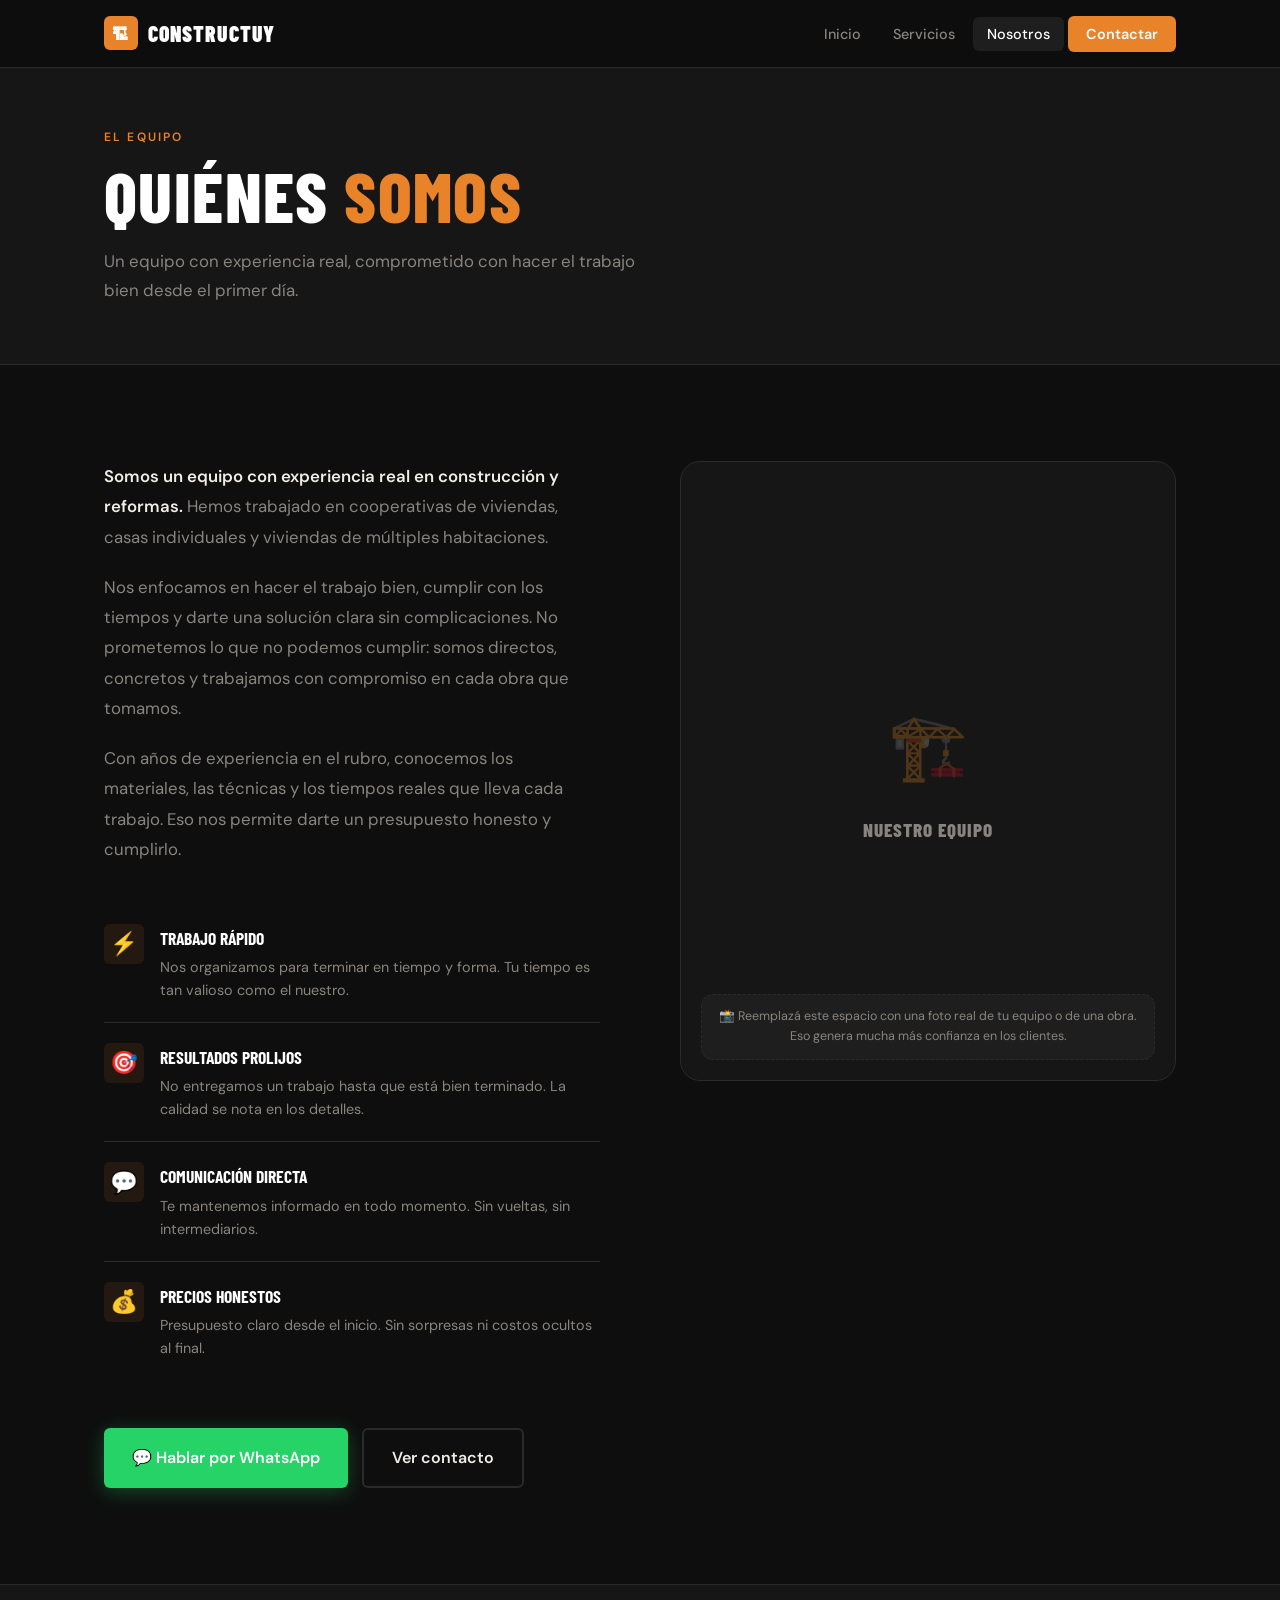
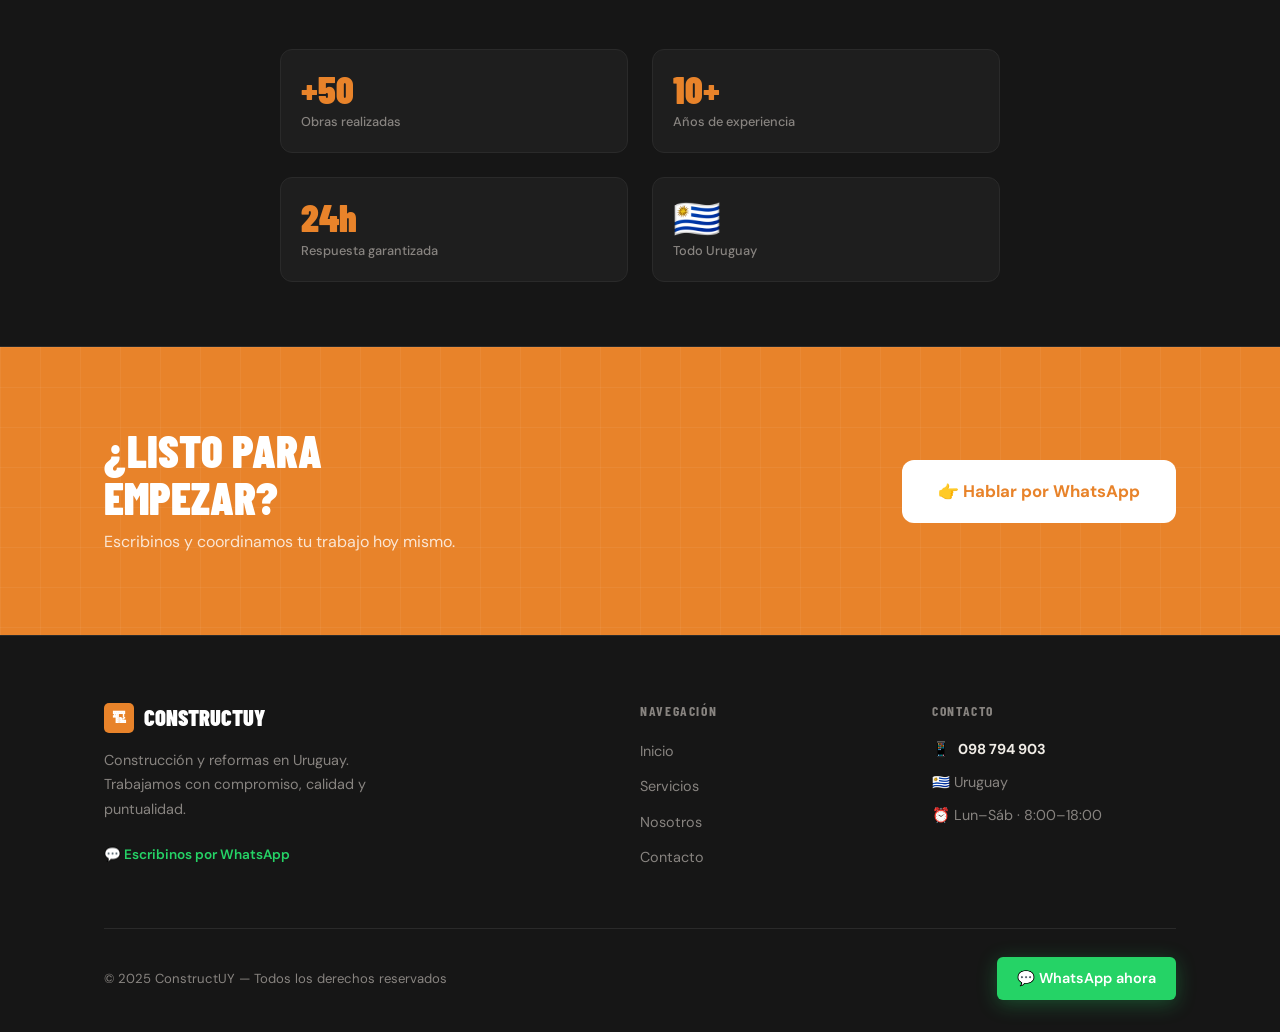
==== nosotros.html @ 4219b4ea "Add files via upload" ====
<!DOCTYPE html>
<html lang="es">
<head>
  <meta charset="UTF-8" />
  <meta name="viewport" content="width=device-width, initial-scale=1.0" />
  <meta name="description" content="Conocé al equipo de ConstructUY. Experiencia real en construcción y reformas en Uruguay." />
  <title>Nosotros — ConstructUY</title>
  <link rel="stylesheet" href="styles.css" />
  <link rel="preconnect" href="https://fonts.googleapis.com" />
  <link rel="preconnect" href="https://fonts.gstatic.com" crossorigin />
</head>
<body>

  <!-- ════════════════════════════════════════
       NAVBAR
  ════════════════════════════════════════ -->
  <input type="checkbox" id="nav-toggle" aria-hidden="true" />

  <nav class="navbar" role="navigation" aria-label="Navegación principal">
    <div class="container navbar__inner">

      <a href="index.html" class="navbar__logo" aria-label="Inicio">
        <span class="navbar__logo-icon">🏗</span>
        ConstructUY
      </a>

      <ul class="navbar__links" role="list">
        <li><a href="index.html">Inicio</a></li>
        <li><a href="servicios.html">Servicios</a></li>
        <li><a href="nosotros.html" class="active" aria-current="page">Nosotros</a></li>
        <li><a href="contacto.html" class="navbar__cta">Contactar</a></li>
      </ul>

      <label for="nav-toggle" class="navbar__hamburger" aria-label="Abrir menú">
        <span></span>
        <span></span>
        <span></span>
      </label>

    </div>
  </nav>


  <!-- ════════════════════════════════════════
       PAGE HERO
  ════════════════════════════════════════ -->
  <section class="page-hero">
    <div class="container animate-in">
      <p class="section-label">El equipo</p>
      <h1 class="section-title" style="font-size: clamp(2.8rem, 6vw, 4.4rem);">
        Quiénes <span>somos</span>
      </h1>
      <p class="section-subtitle">
        Un equipo con experiencia real, comprometido con hacer el trabajo
        bien desde el primer día.
      </p>
    </div>
  </section>


  <!-- ════════════════════════════════════════
       CONTENIDO PRINCIPAL — NOSOTROS
  ════════════════════════════════════════ -->
  <section class="section">
    <div class="container">
      <div class="about-full__grid">

        <!-- Columna izquierda: texto y valores -->
        <div class="animate-in">

          <div class="about-full__text">
            <p>
              <strong>Somos un equipo con experiencia real en construcción y reformas.</strong>
              Hemos trabajado en cooperativas de viviendas, casas individuales
              y viviendas de múltiples habitaciones.
            </p>
            <p>
              Nos enfocamos en hacer el trabajo bien, cumplir con los tiempos
              y darte una solución clara sin complicaciones. No prometemos
              lo que no podemos cumplir: somos directos, concretos y trabajamos
              con compromiso en cada obra que tomamos.
            </p>
            <p>
              Con años de experiencia en el rubro, conocemos los materiales,
              las técnicas y los tiempos reales que lleva cada trabajo.
              Eso nos permite darte un presupuesto honesto y cumplirlo.
            </p>
          </div>

          <!-- Lista de valores -->
          <div class="values-list" style="margin-top: 40px;">

            <div class="value-item">
              <div class="value-item__icon">⚡</div>
              <div>
                <div class="value-item__title">Trabajo rápido</div>
                <p class="value-item__text">
                  Nos organizamos para terminar en tiempo y forma.
                  Tu tiempo es tan valioso como el nuestro.
                </p>
              </div>
            </div>

            <div class="value-item">
              <div class="value-item__icon">🎯</div>
              <div>
                <div class="value-item__title">Resultados prolijos</div>
                <p class="value-item__text">
                  No entregamos un trabajo hasta que está bien terminado.
                  La calidad se nota en los detalles.
                </p>
              </div>
            </div>

            <div class="value-item">
              <div class="value-item__icon">💬</div>
              <div>
                <div class="value-item__title">Comunicación directa</div>
                <p class="value-item__text">
                  Te mantenemos informado en todo momento. Sin vueltas,
                  sin intermediarios.
                </p>
              </div>
            </div>

            <div class="value-item">
              <div class="value-item__icon">💰</div>
              <div>
                <div class="value-item__title">Precios honestos</div>
                <p class="value-item__text">
                  Presupuesto claro desde el inicio. Sin sorpresas ni
                  costos ocultos al final.
                </p>
              </div>
            </div>

          </div><!-- /values-list -->

          <!-- CTA dentro de la página -->
          <div style="margin-top: 48px; display: flex; gap: 14px; flex-wrap: wrap;">
            <a
              href="https://wa.me/598098794903?text=Hola,%20quiero%20hacer%20una%20consulta"
              target="_blank"
              rel="noopener noreferrer"
              class="btn btn-wa"
            >
              💬 Hablar por WhatsApp
            </a>
            <a href="contacto.html" class="btn btn-secondary">
              Ver contacto
            </a>
          </div>

        </div><!-- /columna izquierda -->


        <!-- Columna derecha: imagen placeholder (para agregar foto del equipo) -->
        <div class="about-full__image animate-in animate-in--delay-2">

          <!-- Placeholder decorativo -->
          <div class="about-full__image-placeholder">
            <span class="big-icon">🏗️</span>
            <p style="font-family: var(--font-display); font-size: 1.2rem; font-weight: 800; text-transform: uppercase; color: var(--color-muted); letter-spacing: .05em;">
              Nuestro equipo
            </p>
          </div>

          <!-- Hint para el dueño de la web -->
          <div class="img-hint">
            📸 Reemplazá este espacio con una foto real de tu equipo o de una obra.
            Eso genera mucha más confianza en los clientes.
          </div>

        </div>

      </div>
    </div>
  </section>


  <!-- ════════════════════════════════════════
       ESTADÍSTICAS
  ════════════════════════════════════════ -->
  <section class="section--tight" style="background: var(--color-surface); border-top: 1px solid var(--color-border); border-bottom: 1px solid var(--color-border);">
    <div class="container">
      <div class="about-snippet__stats animate-in" style="max-width: 720px; margin: 0 auto;">
        <div class="stat">
          <div class="stat__number">+50</div>
          <div class="stat__label">Obras realizadas</div>
        </div>
        <div class="stat">
          <div class="stat__number">10+</div>
          <div class="stat__label">Años de experiencia</div>
        </div>
        <div class="stat">
          <div class="stat__number">24h</div>
          <div class="stat__label">Respuesta garantizada</div>
        </div>
        <div class="stat">
          <div class="stat__number">🇺🇾</div>
          <div class="stat__label">Todo Uruguay</div>
        </div>
      </div>
    </div>
  </section>


  <!-- ════════════════════════════════════════
       CTA BAND
  ════════════════════════════════════════ -->
  <section class="cta-band" aria-label="Llamada a la acción">
    <div class="container">
      <div class="cta-band__inner">
        <div>
          <h2 class="cta-band__title">¿Listo para<br>empezar?</h2>
          <p class="cta-band__text">
            Escribinos y coordinamos tu trabajo hoy mismo.
          </p>
        </div>
        <a
          href="https://wa.me/598098794903?text=Hola,%20quiero%20coordinar%20un%20trabajo"
          target="_blank"
          rel="noopener noreferrer"
          class="cta-band__btn"
        >
          👉 Hablar por WhatsApp
        </a>
      </div>
    </div>
  </section>


  <!-- ════════════════════════════════════════
       FOOTER
  ════════════════════════════════════════ -->
  <footer class="footer">
    <div class="container">
      <div class="footer__grid">

        <div>
          <div class="footer__brand-name">
            <span class="footer__brand-icon">🏗</span>
            ConstructUY
          </div>
          <p class="footer__brand-text">
            Construcción y reformas en Uruguay.
            Trabajamos con compromiso, calidad y puntualidad.
          </p>
          <a
            href="https://wa.me/598098794903"
            target="_blank"
            rel="noopener noreferrer"
            class="footer__wa"
          >
            💬 Escribinos por WhatsApp
          </a>
        </div>

        <div>
          <p class="footer__heading">Navegación</p>
          <ul class="footer__links" role="list">
            <li><a href="index.html">Inicio</a></li>
            <li><a href="servicios.html">Servicios</a></li>
            <li><a href="nosotros.html">Nosotros</a></li>
            <li><a href="contacto.html">Contacto</a></li>
          </ul>
        </div>

        <div>
          <p class="footer__heading">Contacto</p>
          <div class="footer__contact-item">📱 <strong>098 794 903</strong></div>
          <div class="footer__contact-item">🇺🇾 Uruguay</div>
          <div class="footer__contact-item">⏰ Lun–Sáb · 8:00–18:00</div>
        </div>

      </div>

      <div class="footer__bottom">
        <p class="footer__copy">© 2025 ConstructUY — Todos los derechos reservados</p>
        <a
          href="https://wa.me/598098794903?text=Hola,%20quiero%20un%20presupuesto"
          target="_blank"
          rel="noopener noreferrer"
          class="btn btn-wa"
          style="padding:10px 20px; font-size:.9rem;"
        >
          💬 WhatsApp ahora
        </a>
      </div>

    </div>
  </footer>

</body>
</html>
---- styles.css ----
/* ============================================================
   CONSTRUCCIÓN UY — styles.css
   Diseño: Industrial Refinado
   Fuentes: Barlow Condensed (titulares) + DM Sans (cuerpo)
   ============================================================ */

/* ── Google Fonts ── */
@import url('https://fonts.googleapis.com/css2?family=Barlow+Condensed:wght@400;600;700;800;900&family=DM+Sans:wght@300;400;500;600&display=swap');

/* ══════════════════════════════════════════
   1. VARIABLES & RESET
══════════════════════════════════════════ */
:root {
  --color-bg:        #0e0e0e;
  --color-surface:   #161616;
  --color-surface2:  #1e1e1e;
  --color-border:    #2a2a2a;
  --color-accent:    #e8832a;       /* naranja ámbar */
  --color-accent-dark: #c46b1a;
  --color-text:      #f0ece6;
  --color-muted:     #888480;
  --color-white:     #ffffff;

  --font-display:    'Barlow Condensed', sans-serif;
  --font-body:       'DM Sans', sans-serif;

  --radius-sm:  6px;
  --radius-md:  12px;
  --radius-lg:  20px;

  --shadow-sm:  0 2px 12px rgba(0,0,0,.4);
  --shadow-md:  0 8px 32px rgba(0,0,0,.5);
  --shadow-lg:  0 16px 60px rgba(0,0,0,.6);
  --shadow-accent: 0 4px 24px rgba(232,131,42,.35);

  --nav-h: 68px;
  --transition: .25s ease;
}

*, *::before, *::after {
  box-sizing: border-box;
  margin: 0;
  padding: 0;
}

html {
  scroll-behavior: smooth;
  font-size: 16px;
}

body {
  font-family: var(--font-body);
  background-color: var(--color-bg);
  color: var(--color-text);
  line-height: 1.6;
  -webkit-font-smoothing: antialiased;
  overflow-x: hidden;
}

img { display: block; max-width: 100%; }
a  { text-decoration: none; color: inherit; }
ul { list-style: none; }

/* ══════════════════════════════════════════
   2. UTILIDADES
══════════════════════════════════════════ */
.container {
  width: 100%;
  max-width: 1120px;
  margin: 0 auto;
  padding: 0 24px;
}

.section {
  padding: 96px 0;
}

.section--tight {
  padding: 64px 0;
}

.section-label {
  font-family: var(--font-body);
  font-size: .75rem;
  font-weight: 600;
  letter-spacing: .18em;
  text-transform: uppercase;
  color: var(--color-accent);
  margin-bottom: 12px;
}

.section-title {
  font-family: var(--font-display);
  font-size: clamp(2.2rem, 5vw, 3.4rem);
  font-weight: 800;
  line-height: 1.05;
  text-transform: uppercase;
  letter-spacing: .02em;
  color: var(--color-white);
}

.section-title span {
  color: var(--color-accent);
}

.section-subtitle {
  font-size: 1.05rem;
  color: var(--color-muted);
  max-width: 560px;
  margin-top: 14px;
  line-height: 1.7;
}

/* ══════════════════════════════════════════
   3. BOTONES
══════════════════════════════════════════ */
.btn {
  display: inline-flex;
  align-items: center;
  gap: 8px;
  font-family: var(--font-body);
  font-weight: 600;
  font-size: 1rem;
  border-radius: var(--radius-sm);
  padding: 15px 28px;
  cursor: pointer;
  border: none;
  transition: transform var(--transition),
              box-shadow var(--transition),
              background-color var(--transition),
              opacity var(--transition);
  white-space: nowrap;
}

/* Primario — acento */
.btn-primary {
  background: var(--color-accent);
  color: var(--color-white);
  box-shadow: var(--shadow-accent);
}
.btn-primary:hover {
  background: var(--color-accent-dark);
  transform: translateY(-2px);
  box-shadow: 0 8px 32px rgba(232,131,42,.5);
}

/* Secundario — outline */
.btn-secondary {
  background: transparent;
  color: var(--color-text);
  border: 2px solid var(--color-border);
}
.btn-secondary:hover {
  border-color: var(--color-accent);
  color: var(--color-accent);
  transform: translateY(-2px);
}

/* Grande — para CTAs principales */
.btn-lg {
  font-size: 1.1rem;
  padding: 18px 36px;
  border-radius: var(--radius-md);
}

/* WhatsApp */
.btn-wa {
  background: #25D366;
  color: var(--color-white);
  box-shadow: 0 4px 20px rgba(37,211,102,.3);
}
.btn-wa:hover {
  background: #1dba58;
  transform: translateY(-2px);
  box-shadow: 0 8px 28px rgba(37,211,102,.45);
}

/* Llamar */
.btn-call {
  background: var(--color-surface2);
  color: var(--color-text);
  border: 1px solid var(--color-border);
}
.btn-call:hover {
  border-color: var(--color-accent);
  color: var(--color-accent);
  transform: translateY(-2px);
}

/* ══════════════════════════════════════════
   4. NAVBAR
══════════════════════════════════════════ */
.navbar {
  position: fixed;
  top: 0;
  left: 0;
  right: 0;
  z-index: 1000;
  height: var(--nav-h);
  background: rgba(14,14,14,.92);
  backdrop-filter: blur(12px);
  -webkit-backdrop-filter: blur(12px);
  border-bottom: 1px solid var(--color-border);
  transition: background var(--transition);
}

.navbar__inner {
  display: flex;
  align-items: center;
  justify-content: space-between;
  height: 100%;
  gap: 24px;
}

/* Logo */
.navbar__logo {
  display: flex;
  align-items: center;
  gap: 10px;
  font-family: var(--font-display);
  font-weight: 900;
  font-size: 1.35rem;
  letter-spacing: .05em;
  text-transform: uppercase;
  color: var(--color-white);
  flex-shrink: 0;
}

.navbar__logo-icon {
  width: 34px;
  height: 34px;
  background: var(--color-accent);
  border-radius: 6px;
  display: flex;
  align-items: center;
  justify-content: center;
  font-size: 1rem;
  flex-shrink: 0;
}

/* Links */
.navbar__links {
  display: flex;
  align-items: center;
  gap: 4px;
}

.navbar__links a {
  font-size: .9rem;
  font-weight: 500;
  color: var(--color-muted);
  padding: 8px 14px;
  border-radius: var(--radius-sm);
  transition: color var(--transition), background var(--transition);
}

.navbar__links a:hover,
.navbar__links a.active {
  color: var(--color-white);
  background: var(--color-surface2);
}

/* CTA navbar */
.navbar__cta {
  background: var(--color-accent);
  color: var(--color-white) !important;
  padding: 9px 18px !important;
  border-radius: var(--radius-sm) !important;
  font-weight: 600 !important;
}

.navbar__cta:hover {
  background: var(--color-accent-dark) !important;
  color: var(--color-white) !important;
}

/* Hamburger — solo mobile */
.navbar__hamburger {
  display: none;
  flex-direction: column;
  gap: 5px;
  cursor: pointer;
  padding: 6px;
  background: none;
  border: none;
}

.navbar__hamburger span {
  display: block;
  width: 24px;
  height: 2px;
  background: var(--color-text);
  border-radius: 2px;
  transition: transform var(--transition), opacity var(--transition);
}

/* Mobile nav — usando checkbox hack (sin JS) */
#nav-toggle { display: none; }

@media (max-width: 767px) {
  .navbar__hamburger {
    display: flex;
  }

  .navbar__links {
    position: fixed;
    top: var(--nav-h);
    left: 0;
    right: 0;
    background: rgba(14,14,14,.97);
    backdrop-filter: blur(12px);
    flex-direction: column;
    align-items: stretch;
    gap: 4px;
    padding: 16px;
    border-bottom: 1px solid var(--color-border);
    transform: translateY(-110%);
    transition: transform .3s ease;
  }

  #nav-toggle:checked ~ .navbar__inner .navbar__links {
    transform: translateY(0);
  }

  /* Animar hamburger → X */
  #nav-toggle:checked ~ .navbar__inner .navbar__hamburger span:nth-child(1) {
    transform: translateY(7px) rotate(45deg);
  }
  #nav-toggle:checked ~ .navbar__inner .navbar__hamburger span:nth-child(2) {
    opacity: 0;
  }
  #nav-toggle:checked ~ .navbar__inner .navbar__hamburger span:nth-child(3) {
    transform: translateY(-7px) rotate(-45deg);
  }

  .navbar__links a {
    padding: 13px 16px;
    font-size: 1rem;
    border-radius: var(--radius-sm);
  }

  .navbar__cta {
    text-align: center;
    margin-top: 8px;
  }
}

/* ══════════════════════════════════════════
   5. HERO
══════════════════════════════════════════ */
.hero {
  position: relative;
  padding-top: calc(var(--nav-h) + 80px);
  padding-bottom: 96px;
  overflow: hidden;
  min-height: 100svh;
  display: flex;
  align-items: center;
}

/* Fondo con patrón de rejilla */
.hero::before {
  content: '';
  position: absolute;
  inset: 0;
  background-image:
    linear-gradient(rgba(232,131,42,.04) 1px, transparent 1px),
    linear-gradient(90deg, rgba(232,131,42,.04) 1px, transparent 1px);
  background-size: 48px 48px;
  pointer-events: none;
}

/* Gradiente de viñeta */
.hero::after {
  content: '';
  position: absolute;
  inset: 0;
  background: radial-gradient(ellipse 70% 60% at 60% 50%,
    transparent 0%,
    rgba(14,14,14,.8) 70%,
    var(--color-bg) 100%);
  pointer-events: none;
}

/* Blob de luz naranja */
.hero__glow {
  position: absolute;
  top: 10%;
  right: -5%;
  width: min(600px, 80vw);
  height: min(600px, 80vw);
  border-radius: 50%;
  background: radial-gradient(circle, rgba(232,131,42,.12) 0%, transparent 70%);
  pointer-events: none;
  animation: glow-pulse 6s ease-in-out infinite;
}

@keyframes glow-pulse {
  0%, 100% { opacity: 1; transform: scale(1); }
  50%       { opacity: .7; transform: scale(1.08); }
}

.hero__content {
  position: relative;
  z-index: 1;
  max-width: 720px;
}

/* Etiqueta animada */
.hero__badge {
  display: inline-flex;
  align-items: center;
  gap: 8px;
  background: rgba(232,131,42,.12);
  border: 1px solid rgba(232,131,42,.25);
  color: var(--color-accent);
  font-size: .78rem;
  font-weight: 600;
  letter-spacing: .12em;
  text-transform: uppercase;
  padding: 7px 14px;
  border-radius: 100px;
  margin-bottom: 28px;
  animation: fade-up .6s ease both;
}

.hero__badge::before {
  content: '';
  width: 7px;
  height: 7px;
  border-radius: 50%;
  background: var(--color-accent);
  animation: blink 1.6s ease infinite;
}

@keyframes blink {
  0%, 100% { opacity: 1; }
  50%       { opacity: .3; }
}

.hero__title {
  font-family: var(--font-display);
  font-size: clamp(2.8rem, 7vw, 5.4rem);
  font-weight: 900;
  text-transform: uppercase;
  line-height: .97;
  letter-spacing: .01em;
  color: var(--color-white);
  margin-bottom: 24px;
  animation: fade-up .6s .1s ease both;
}

.hero__title em {
  font-style: normal;
  color: var(--color-accent);
}

.hero__subtitle {
  font-size: clamp(1rem, 2.5vw, 1.2rem);
  color: var(--color-muted);
  max-width: 520px;
  line-height: 1.7;
  margin-bottom: 40px;
  animation: fade-up .6s .2s ease both;
}

.hero__actions {
  display: flex;
  flex-wrap: wrap;
  gap: 14px;
  align-items: center;
  margin-bottom: 40px;
  animation: fade-up .6s .3s ease both;
}

.hero__trust {
  display: flex;
  align-items: center;
  gap: 10px;
  font-size: .85rem;
  color: var(--color-muted);
  animation: fade-up .6s .4s ease both;
}

.hero__trust::before {
  content: '';
  display: block;
  width: 28px;
  height: 1px;
  background: var(--color-border);
}

.hero__trust strong {
  color: var(--color-text);
}

/* ══════════════════════════════════════════
   6. SERVICIOS (CARDS)
══════════════════════════════════════════ */
.services-grid {
  display: grid;
  grid-template-columns: repeat(auto-fit, minmax(280px, 1fr));
  gap: 20px;
  margin-top: 52px;
}

.service-card {
  background: var(--color-surface);
  border: 1px solid var(--color-border);
  border-radius: var(--radius-lg);
  padding: 36px 32px;
  transition: transform var(--transition),
              border-color var(--transition),
              box-shadow var(--transition);
  position: relative;
  overflow: hidden;
}

/* Línea decorativa superior */
.service-card::before {
  content: '';
  position: absolute;
  top: 0;
  left: 0;
  right: 0;
  height: 3px;
  background: var(--color-accent);
  transform: scaleX(0);
  transition: transform .35s ease;
  border-radius: var(--radius-lg) var(--radius-lg) 0 0;
}

.service-card:hover {
  transform: translateY(-6px);
  border-color: rgba(232,131,42,.3);
  box-shadow: var(--shadow-md);
}

.service-card:hover::before {
  transform: scaleX(1);
}

.service-card__icon {
  width: 52px;
  height: 52px;
  background: rgba(232,131,42,.1);
  border-radius: var(--radius-md);
  display: flex;
  align-items: center;
  justify-content: center;
  font-size: 1.5rem;
  margin-bottom: 20px;
  transition: background var(--transition);
}

.service-card:hover .service-card__icon {
  background: rgba(232,131,42,.2);
}

.service-card__title {
  font-family: var(--font-display);
  font-size: 1.6rem;
  font-weight: 800;
  text-transform: uppercase;
  letter-spacing: .03em;
  color: var(--color-white);
  margin-bottom: 12px;
}

.service-card__text {
  font-size: .95rem;
  color: var(--color-muted);
  line-height: 1.7;
}

/* ══════════════════════════════════════════
   7. CTA BAND (franja de conversión)
══════════════════════════════════════════ */
.cta-band {
  background: var(--color-accent);
  padding: 80px 0;
  position: relative;
  overflow: hidden;
}

.cta-band::before {
  content: '';
  position: absolute;
  inset: 0;
  background-image:
    linear-gradient(rgba(255,255,255,.05) 1px, transparent 1px),
    linear-gradient(90deg, rgba(255,255,255,.05) 1px, transparent 1px);
  background-size: 40px 40px;
  pointer-events: none;
}

.cta-band__inner {
  position: relative;
  z-index: 1;
  display: flex;
  flex-wrap: wrap;
  align-items: center;
  justify-content: space-between;
  gap: 32px;
}

.cta-band__title {
  font-family: var(--font-display);
  font-size: clamp(1.8rem, 4vw, 2.8rem);
  font-weight: 900;
  text-transform: uppercase;
  line-height: 1.05;
  color: var(--color-white);
}

.cta-band__text {
  font-size: 1rem;
  color: rgba(255,255,255,.8);
  margin-top: 8px;
  max-width: 420px;
}

.cta-band__btn {
  background: var(--color-white);
  color: var(--color-accent);
  font-weight: 700;
  padding: 18px 36px;
  border-radius: var(--radius-md);
  font-size: 1.05rem;
  flex-shrink: 0;
  transition: transform var(--transition), box-shadow var(--transition);
}

.cta-band__btn:hover {
  transform: translateY(-3px);
  box-shadow: 0 10px 32px rgba(0,0,0,.25);
}

/* ══════════════════════════════════════════
   8. ABOUT SNIPPET (inicio)
══════════════════════════════════════════ */
.about-snippet {
  background: var(--color-surface);
  border-top: 1px solid var(--color-border);
  border-bottom: 1px solid var(--color-border);
}

.about-snippet__inner {
  display: grid;
  grid-template-columns: 1fr 1fr;
  gap: 80px;
  align-items: center;
}

.about-snippet__stats {
  display: grid;
  grid-template-columns: 1fr 1fr;
  gap: 24px;
  margin-top: 36px;
}

.stat {
  padding: 20px;
  background: var(--color-surface2);
  border: 1px solid var(--color-border);
  border-radius: var(--radius-md);
}

.stat__number {
  font-family: var(--font-display);
  font-size: 2.4rem;
  font-weight: 900;
  color: var(--color-accent);
  line-height: 1;
}

.stat__label {
  font-size: .8rem;
  color: var(--color-muted);
  margin-top: 4px;
  font-weight: 500;
}

/* Bloque visual derecho */
.about-snippet__visual {
  position: relative;
  height: 340px;
  border-radius: var(--radius-lg);
  overflow: hidden;
  background: var(--color-surface2);
  border: 1px solid var(--color-border);
  display: flex;
  align-items: center;
  justify-content: center;
}

.about-snippet__visual-bg {
  position: absolute;
  inset: 0;
  background:
    repeating-linear-gradient(
      45deg,
      transparent,
      transparent 28px,
      rgba(232,131,42,.04) 28px,
      rgba(232,131,42,.04) 29px
    );
}

.about-snippet__visual-content {
  position: relative;
  text-align: center;
  padding: 32px;
}

.about-snippet__visual-content p {
  font-family: var(--font-display);
  font-size: 4rem;
  font-weight: 900;
  text-transform: uppercase;
  line-height: 1;
  color: rgba(232,131,42,.15);
  letter-spacing: .04em;
}

.about-snippet__visual-content strong {
  display: block;
  font-family: var(--font-display);
  font-size: 1.4rem;
  font-weight: 800;
  text-transform: uppercase;
  color: var(--color-accent);
  letter-spacing: .08em;
  margin-top: 8px;
}

/* ══════════════════════════════════════════
   9. PÁGINA: SERVICIOS (detalle)
══════════════════════════════════════════ */
.page-hero {
  padding-top: calc(var(--nav-h) + 60px);
  padding-bottom: 60px;
  border-bottom: 1px solid var(--color-border);
  background: var(--color-surface);
}

.services-detail {
  margin-top: 64px;
}

.service-detail-item {
  display: grid;
  grid-template-columns: 80px 1fr;
  gap: 32px;
  padding: 40px;
  background: var(--color-surface);
  border: 1px solid var(--color-border);
  border-radius: var(--radius-lg);
  margin-bottom: 20px;
  transition: border-color var(--transition), box-shadow var(--transition);
}

.service-detail-item:hover {
  border-color: rgba(232,131,42,.3);
  box-shadow: var(--shadow-sm);
}

.service-detail-item__num {
  font-family: var(--font-display);
  font-size: 3.5rem;
  font-weight: 900;
  color: rgba(232,131,42,.2);
  line-height: 1;
  padding-top: 4px;
}

.service-detail-item__title {
  font-family: var(--font-display);
  font-size: 2rem;
  font-weight: 800;
  text-transform: uppercase;
  letter-spacing: .03em;
  color: var(--color-white);
  margin-bottom: 12px;
}

.service-detail-item__text {
  font-size: 1rem;
  color: var(--color-muted);
  line-height: 1.75;
}

.service-detail-item__tags {
  display: flex;
  flex-wrap: wrap;
  gap: 8px;
  margin-top: 18px;
}

.tag {
  font-size: .75rem;
  font-weight: 600;
  letter-spacing: .08em;
  text-transform: uppercase;
  color: var(--color-accent);
  background: rgba(232,131,42,.1);
  border: 1px solid rgba(232,131,42,.2);
  padding: 5px 12px;
  border-radius: 100px;
}

/* ══════════════════════════════════════════
   10. PÁGINA: NOSOTROS
══════════════════════════════════════════ */
.about-full__grid {
  display: grid;
  grid-template-columns: 1fr 1fr;
  gap: 80px;
  align-items: start;
}

.about-full__text p {
  font-size: 1.05rem;
  color: var(--color-muted);
  line-height: 1.8;
  margin-bottom: 20px;
}

.about-full__text p strong {
  color: var(--color-text);
  font-weight: 600;
}

.values-list {
  margin-top: 40px;
}

.value-item {
  display: flex;
  gap: 16px;
  padding: 20px 0;
  border-bottom: 1px solid var(--color-border);
}

.value-item:last-child {
  border-bottom: none;
}

.value-item__icon {
  font-size: 1.4rem;
  flex-shrink: 0;
  width: 40px;
  height: 40px;
  background: rgba(232,131,42,.1);
  border-radius: var(--radius-sm);
  display: flex;
  align-items: center;
  justify-content: center;
}

.value-item__title {
  font-family: var(--font-display);
  font-size: 1.1rem;
  font-weight: 700;
  text-transform: uppercase;
  color: var(--color-white);
  margin-bottom: 4px;
}

.value-item__text {
  font-size: .9rem;
  color: var(--color-muted);
  line-height: 1.6;
}

/* Imagen placeholder (nosotros) */
.about-full__image {
  position: sticky;
  top: calc(var(--nav-h) + 32px);
  background: var(--color-surface);
  border: 1px solid var(--color-border);
  border-radius: var(--radius-lg);
  overflow: hidden;
  aspect-ratio: 4/5;
  display: flex;
  flex-direction: column;
  align-items: center;
  justify-content: center;
  gap: 12px;
}

.about-full__image-placeholder {
  text-align: center;
  padding: 32px;
}

.about-full__image-placeholder .big-icon {
  font-size: 4rem;
  opacity: .25;
  display: block;
  margin-bottom: 16px;
}

.about-full__image-placeholder p {
  font-size: .85rem;
  color: var(--color-muted);
}

.img-hint {
  position: absolute;
  bottom: 20px;
  left: 20px;
  right: 20px;
  background: var(--color-surface2);
  border: 1px dashed var(--color-border);
  border-radius: var(--radius-md);
  padding: 12px 16px;
  font-size: .78rem;
  color: var(--color-muted);
  text-align: center;
}

/* ══════════════════════════════════════════
   11. PÁGINA: CONTACTO
══════════════════════════════════════════ */
.contact-grid {
  display: grid;
  grid-template-columns: 1fr 1fr;
  gap: 64px;
  align-items: start;
}

.contact-info {
  padding: 48px;
  background: var(--color-surface);
  border: 1px solid var(--color-border);
  border-radius: var(--radius-lg);
}

.contact-info__phone {
  font-family: var(--font-display);
  font-size: 2.8rem;
  font-weight: 900;
  color: var(--color-accent);
  letter-spacing: .03em;
  margin: 20px 0;
}

.contact-info__text {
  font-size: .95rem;
  color: var(--color-muted);
  line-height: 1.7;
  margin-bottom: 32px;
}

.contact-buttons {
  display: flex;
  flex-direction: column;
  gap: 12px;
}

.contact-buttons .btn {
  justify-content: center;
  font-size: 1.05rem;
  padding: 16px 24px;
}

/* Formulario */
.contact-form {
  background: var(--color-surface);
  border: 1px solid var(--color-border);
  border-radius: var(--radius-lg);
  padding: 48px;
}

.contact-form__title {
  font-family: var(--font-display);
  font-size: 1.6rem;
  font-weight: 800;
  text-transform: uppercase;
  color: var(--color-white);
  margin-bottom: 28px;
}

.form-group {
  margin-bottom: 20px;
}

.form-label {
  display: block;
  font-size: .83rem;
  font-weight: 600;
  letter-spacing: .08em;
  text-transform: uppercase;
  color: var(--color-muted);
  margin-bottom: 8px;
}

.form-input,
.form-textarea {
  width: 100%;
  background: var(--color-surface2);
  border: 1px solid var(--color-border);
  border-radius: var(--radius-sm);
  padding: 14px 18px;
  font-family: var(--font-body);
  font-size: .95rem;
  color: var(--color-text);
  transition: border-color var(--transition), box-shadow var(--transition);
  outline: none;
}

.form-input:focus,
.form-textarea:focus {
  border-color: var(--color-accent);
  box-shadow: 0 0 0 3px rgba(232,131,42,.12);
}

.form-input::placeholder,
.form-textarea::placeholder {
  color: var(--color-muted);
  opacity: .6;
}

.form-textarea {
  resize: vertical;
  min-height: 120px;
}

.form-submit {
  width: 100%;
  background: var(--color-accent);
  color: var(--color-white);
  border: none;
  padding: 16px 24px;
  border-radius: var(--radius-sm);
  font-family: var(--font-body);
  font-size: 1rem;
  font-weight: 600;
  cursor: pointer;
  transition: background var(--transition), transform var(--transition);
}

.form-submit:hover {
  background: var(--color-accent-dark);
  transform: translateY(-2px);
}

/* ══════════════════════════════════════════
   12. FOOTER
══════════════════════════════════════════ */
.footer {
  background: var(--color-surface);
  border-top: 1px solid var(--color-border);
  padding: 64px 0 32px;
}

.footer__grid {
  display: grid;
  grid-template-columns: 2fr 1fr 1fr;
  gap: 48px;
  margin-bottom: 48px;
}

.footer__brand-name {
  font-family: var(--font-display);
  font-size: 1.4rem;
  font-weight: 900;
  text-transform: uppercase;
  color: var(--color-white);
  margin-bottom: 12px;
  display: flex;
  align-items: center;
  gap: 10px;
}

.footer__brand-icon {
  width: 30px;
  height: 30px;
  background: var(--color-accent);
  border-radius: 5px;
  display: flex;
  align-items: center;
  justify-content: center;
  font-size: .9rem;
  flex-shrink: 0;
}

.footer__brand-text {
  font-size: .9rem;
  color: var(--color-muted);
  line-height: 1.7;
  max-width: 280px;
  margin-bottom: 20px;
}

.footer__heading {
  font-family: var(--font-display);
  font-size: .85rem;
  font-weight: 700;
  letter-spacing: .12em;
  text-transform: uppercase;
  color: var(--color-muted);
  margin-bottom: 16px;
}

.footer__links li {
  margin-bottom: 10px;
}

.footer__links a {
  font-size: .9rem;
  color: var(--color-muted);
  transition: color var(--transition);
}

.footer__links a:hover {
  color: var(--color-accent);
}

.footer__contact-item {
  display: flex;
  align-items: center;
  gap: 8px;
  font-size: .9rem;
  color: var(--color-muted);
  margin-bottom: 10px;
}

.footer__contact-item strong {
  color: var(--color-text);
}

.footer__bottom {
  border-top: 1px solid var(--color-border);
  padding-top: 28px;
  display: flex;
  align-items: center;
  justify-content: space-between;
  gap: 16px;
  flex-wrap: wrap;
}

.footer__copy {
  font-size: .82rem;
  color: var(--color-muted);
}

.footer__wa {
  display: inline-flex;
  align-items: center;
  gap: 7px;
  font-size: .85rem;
  font-weight: 600;
  color: #25D366;
  transition: opacity var(--transition);
}

.footer__wa:hover {
  opacity: .8;
}

/* ══════════════════════════════════════════
   13. ANIMACIONES GENERALES
══════════════════════════════════════════ */
@keyframes fade-up {
  from {
    opacity: 0;
    transform: translateY(28px);
  }
  to {
    opacity: 1;
    transform: translateY(0);
  }
}

/* Animación de entrada para secciones */
.animate-in {
  animation: fade-up .7s ease both;
}

.animate-in--delay-1 { animation-delay: .1s; }
.animate-in--delay-2 { animation-delay: .2s; }
.animate-in--delay-3 { animation-delay: .3s; }
.animate-in--delay-4 { animation-delay: .4s; }

/* ══════════════════════════════════════════
   14. DIVIDER
══════════════════════════════════════════ */
.divider {
  height: 1px;
  background: var(--color-border);
}

/* ══════════════════════════════════════════
   15. RESPONSIVE
══════════════════════════════════════════ */

/* Tablet */
@media (max-width: 900px) {
  .about-snippet__inner,
  .about-full__grid,
  .contact-grid {
    grid-template-columns: 1fr;
    gap: 48px;
  }

  .about-snippet__visual {
    height: 240px;
  }

  .footer__grid {
    grid-template-columns: 1fr 1fr;
  }

  .service-detail-item {
    grid-template-columns: 60px 1fr;
    gap: 20px;
    padding: 28px 24px;
  }
}

/* Mobile */
@media (max-width: 600px) {
  .section { padding: 64px 0; }
  .hero { padding-bottom: 64px; }

  .hero__title {
    font-size: 2.6rem;
  }

  .hero__actions {
    flex-direction: column;
    align-items: flex-start;
  }

  .hero__actions .btn {
    width: 100%;
    justify-content: center;
  }

  .services-grid {
    grid-template-columns: 1fr;
    gap: 16px;
  }

  .cta-band__inner {
    flex-direction: column;
    text-align: center;
  }

  .cta-band__btn {
    width: 100%;
    text-align: center;
    justify-content: center;
  }

  .about-snippet__stats {
    grid-template-columns: 1fr 1fr;
  }

  .footer__grid {
    grid-template-columns: 1fr;
    gap: 32px;
  }

  .footer__bottom {
    flex-direction: column;
    text-align: center;
  }

  .contact-info,
  .contact-form {
    padding: 28px 20px;
  }

  .service-detail-item {
    grid-template-columns: 1fr;
    gap: 12px;
  }

  .service-detail-item__num {
    font-size: 2rem;
  }
}
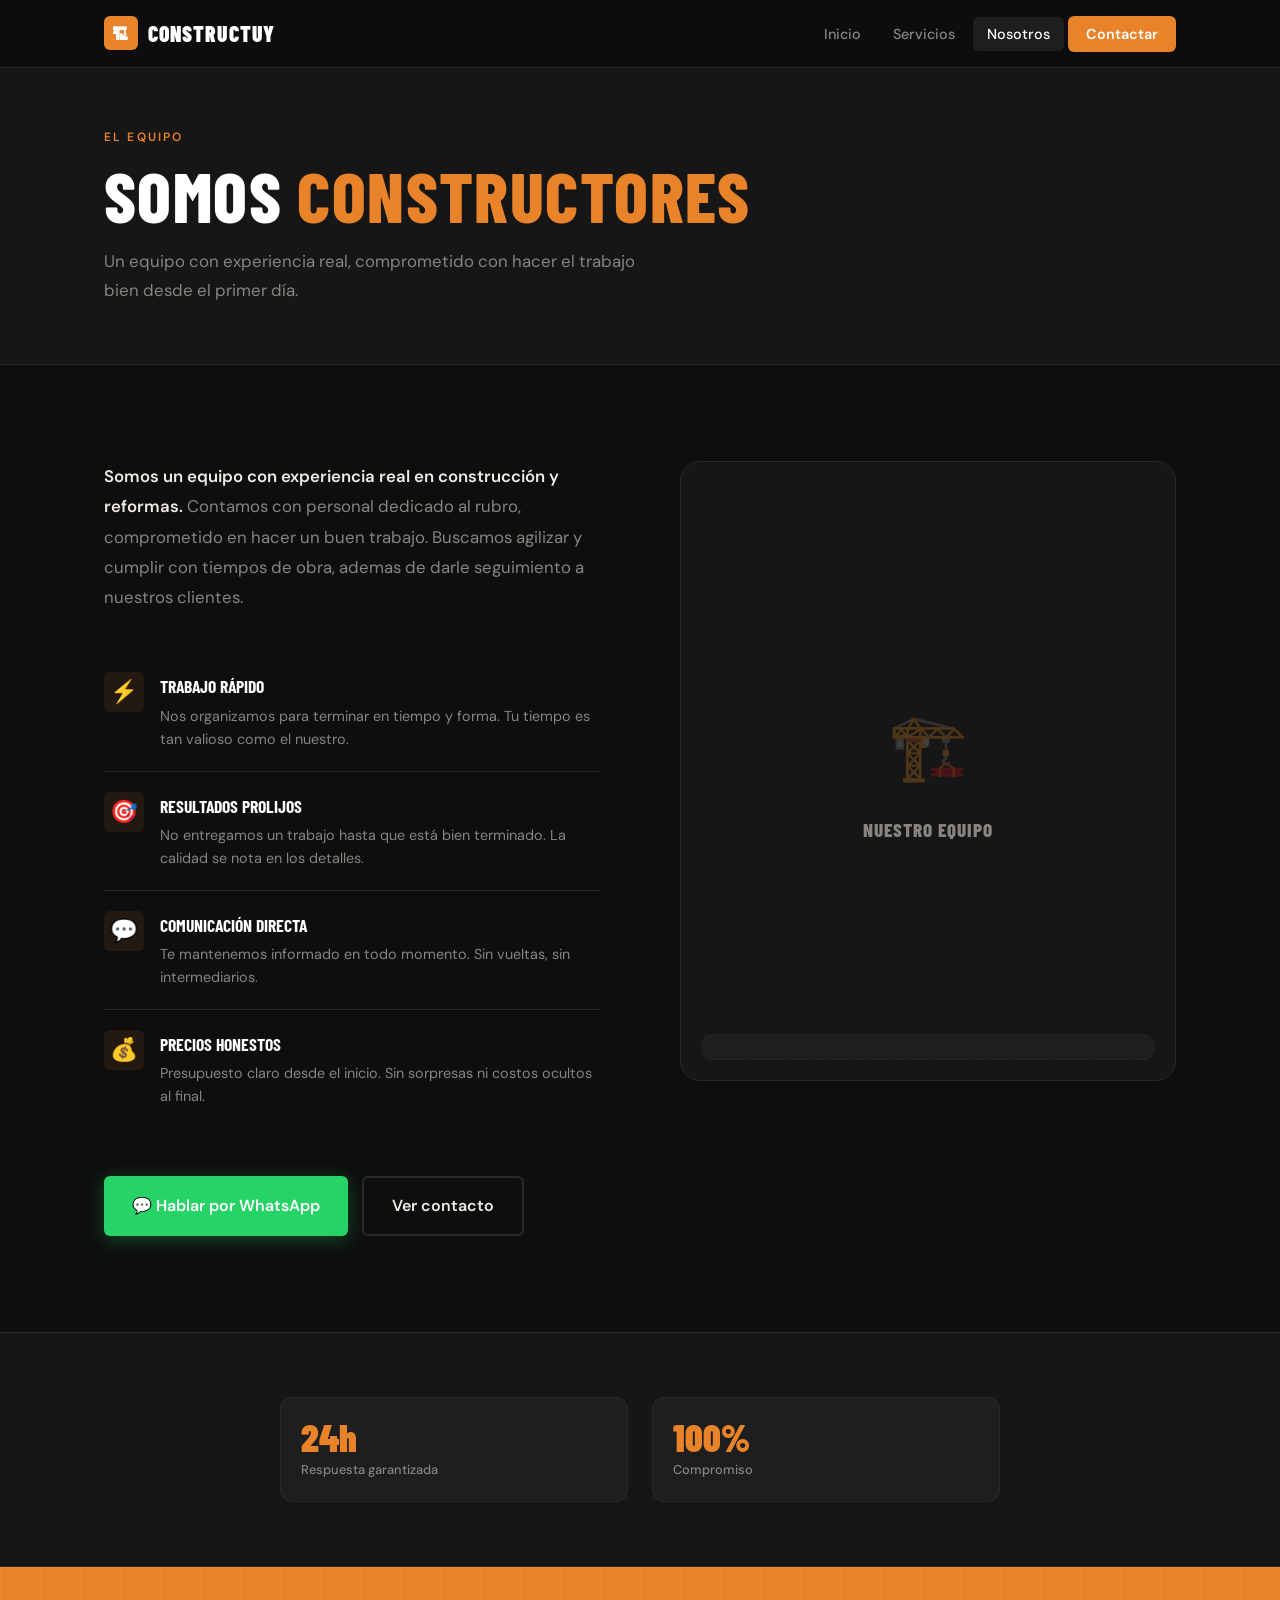
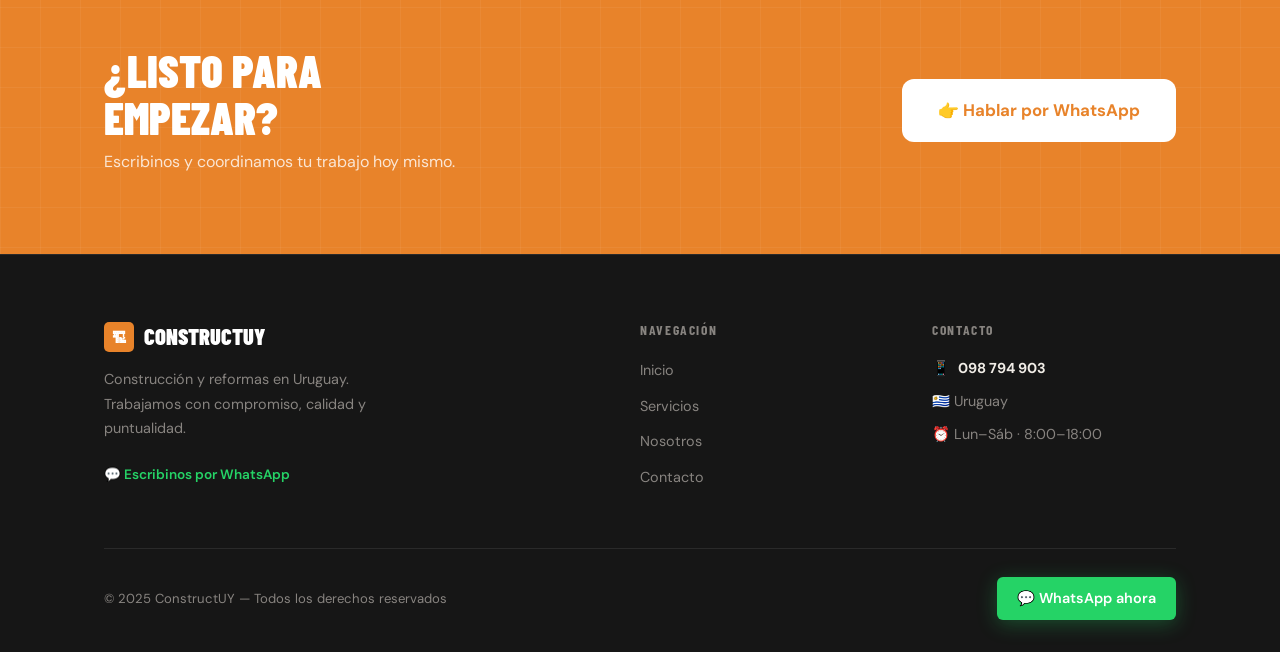
==== commit 03a3148c: "Add files via upload" ====
--- a/nosotros.html
+++ b/nosotros.html
@@ -48,7 +48,7 @@
     <div class="container animate-in">
       <p class="section-label">El equipo</p>
       <h1 class="section-title" style="font-size: clamp(2.8rem, 6vw, 4.4rem);">
-        Quiénes <span>somos</span>
+        Somos <span>constructores</span>
       </h1>
       <p class="section-subtitle">
         Un equipo con experiencia real, comprometido con hacer el trabajo
@@ -71,20 +71,10 @@
           <div class="about-full__text">
             <p>
               <strong>Somos un equipo con experiencia real en construcción y reformas.</strong>
-              Hemos trabajado en cooperativas de viviendas, casas individuales
-              y viviendas de múltiples habitaciones.
+             Contamos con personal dedicado al rubro, comprometido en hacer un buen trabajo.
+Buscamos agilizar y cumplir con tiempos de obra, ademas de darle seguimiento a nuestros clientes.
             </p>
-            <p>
-              Nos enfocamos en hacer el trabajo bien, cumplir con los tiempos
-              y darte una solución clara sin complicaciones. No prometemos
-              lo que no podemos cumplir: somos directos, concretos y trabajamos
-              con compromiso en cada obra que tomamos.
-            </p>
-            <p>
-              Con años de experiencia en el rubro, conocemos los materiales,
-              las técnicas y los tiempos reales que lleva cada trabajo.
-              Eso nos permite darte un presupuesto honesto y cumplirlo.
-            </p>
+           
           </div>
 
           <!-- Lista de valores -->
@@ -167,8 +157,6 @@
 
           <!-- Hint para el dueño de la web -->
           <div class="img-hint">
-            📸 Reemplazá este espacio con una foto real de tu equipo o de una obra.
-            Eso genera mucha más confianza en los clientes.
           </div>
 
         </div>
@@ -184,21 +172,13 @@
   <section class="section--tight" style="background: var(--color-surface); border-top: 1px solid var(--color-border); border-bottom: 1px solid var(--color-border);">
     <div class="container">
       <div class="about-snippet__stats animate-in" style="max-width: 720px; margin: 0 auto;">
-        <div class="stat">
-          <div class="stat__number">+50</div>
-          <div class="stat__label">Obras realizadas</div>
-        </div>
-        <div class="stat">
-          <div class="stat__number">10+</div>
-          <div class="stat__label">Años de experiencia</div>
-        </div>
         <div class="stat">
           <div class="stat__number">24h</div>
           <div class="stat__label">Respuesta garantizada</div>
         </div>
         <div class="stat">
-          <div class="stat__number">🇺🇾</div>
-          <div class="stat__label">Todo Uruguay</div>
+          <div class="stat__number">100%</div>
+          <div class="stat__label">Compromiso</div>
         </div>
       </div>
     </div>
